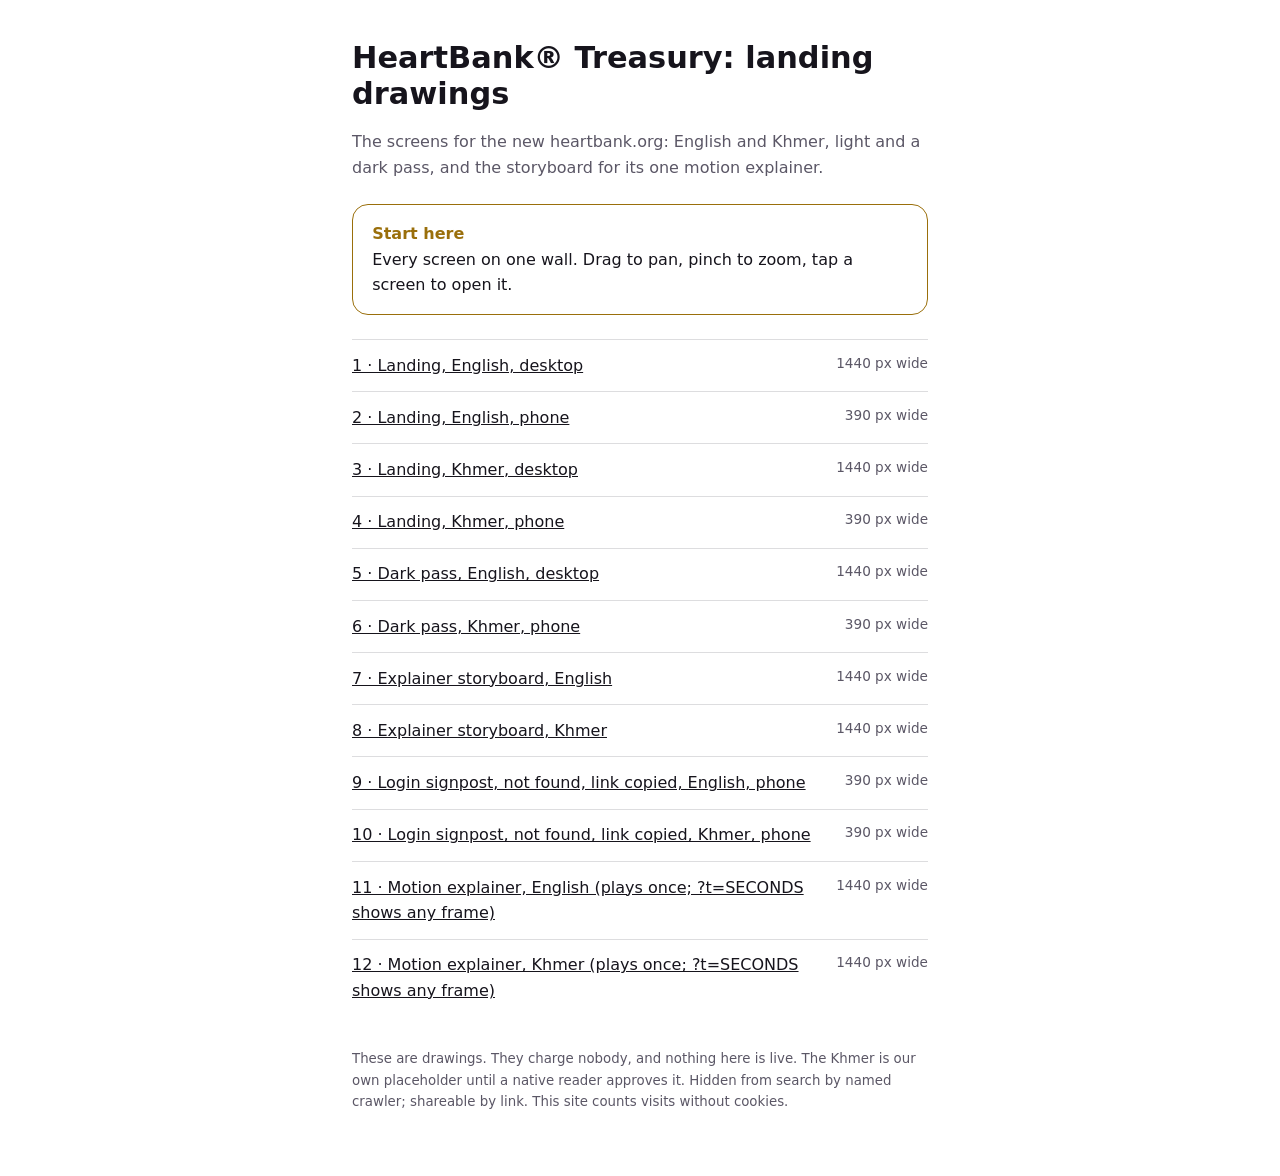
==== index.html @ 8b451096 "drawing: the explainer's control above the inner card, right; the legend below the card" ====
<!doctype html>
<html lang="en">
<head>
<meta charset="utf-8">
<meta name="viewport" content="width=device-width,initial-scale=1">
<meta name="color-scheme" content="light dark">
<meta name="googlebot" content="noindex,nofollow">
<meta name="bingbot" content="noindex,nofollow">
<meta name="slurp" content="noindex,nofollow">
<meta name="yandex" content="noindex,nofollow">
<script src="./analytics.js?v=28036868"></script>
<title>HeartBank&#174; Treasury: landing drawings</title>
<meta property="og:type" content="website">
<meta property="og:url" content="https://demo.heartbank.org/">
<meta property="og:site_name" content="HeartBank Treasury">
<meta property="og:title" content="HeartBank&#174; Treasury: landing drawings">
<meta property="og:description" content="The new heartbank.org, drawn in English and Khmer, light and dark. These are drawings. They charge nobody.">
<meta property="og:image" content="https://demo.heartbank.org/og.png">
<meta property="og:image:width" content="1200">
<meta property="og:image:height" content="630">
<meta property="og:image:alt" content="HeartBank Treasury on a dark ground with the B-Emblem standing in for the B.">
<meta name="twitter:card" content="summary_large_image">
<meta name="theme-color" content="#9a6f0b">
<style>[hidden]{display:none!important}
:root{--bg:#fff;--fg:#16141c;--dim:#5b5766;--line:rgba(20,16,30,.14);--acc:#9a6f0b}
@media (prefers-color-scheme:dark){:root{--bg:#0a0a0f;--fg:#f4f2f8;--dim:#b4b0c0;--line:rgba(255,255,255,.16);--acc:#f0b429}}
body{margin:0;padding:2.5rem 16px 4rem;background:var(--bg);color:var(--fg);font:1rem/1.6 system-ui,sans-serif}
main{max-width:36rem;margin:0 auto}
h1{font-size:1.9rem;line-height:1.2;margin:0 0 .5rem}
p{color:var(--dim)}
.start{display:block;border:1px solid var(--acc);border-radius:1rem;padding:1rem 1.2rem;margin:1.5rem 0;color:var(--fg);text-decoration:none}
.start b{color:var(--acc)}
ul{list-style:none;margin:0;padding:0}
li{display:flex;justify-content:space-between;gap:1rem;padding:.8rem 0;border-top:1px solid var(--line)}
li a{color:var(--fg)} .m{color:var(--dim);font-size:.85rem;white-space:nowrap}
small{display:block;margin-top:2rem;color:var(--dim)}</style>
</head>
<body>
<main>
<h1>HeartBank&#174; Treasury: landing drawings</h1>
<p>The screens for the new heartbank.org: English and Khmer, light and a dark pass, and the storyboard for its one motion explainer.</p>
<a class="start" href="wall.html"><b>Start here</b><br>Every screen on one wall. Drag to pan, pinch to zoom, tap a screen to open it.</a>
<ul><li><a href="LandingEnDesktop.html?v=fdff0d6a&w=1440">1 · Landing, English, desktop</a><span class="m">1440 px wide</span></li><li><a href="LandingEnPhone.html?v=e9f54cac&w=390">2 · Landing, English, phone</a><span class="m">390 px wide</span></li><li><a href="LandingKmDesktop.html?v=ba2872c7&w=1440">3 · Landing, Khmer, desktop</a><span class="m">1440 px wide</span></li><li><a href="LandingKmPhone.html?v=6f8a9be7&w=390">4 · Landing, Khmer, phone</a><span class="m">390 px wide</span></li><li><a href="LandingEnDark.html?v=987e2894&w=1440">5 · Dark pass, English, desktop</a><span class="m">1440 px wide</span></li><li><a href="LandingKmDarkPhone.html?v=d4d293b2&w=390">6 · Dark pass, Khmer, phone</a><span class="m">390 px wide</span></li><li><a href="ExplainerStoryboard.html?v=6fbe2668&w=1440">7 · Explainer storyboard, English</a><span class="m">1440 px wide</span></li><li><a href="ExplainerStoryboardKm.html?v=bace2b25&w=1440">8 · Explainer storyboard, Khmer</a><span class="m">1440 px wide</span></li><li><a href="StatesEn.html?v=7df8c661&w=390">9 · Login signpost, not found, link copied, English, phone</a><span class="m">390 px wide</span></li><li><a href="StatesKm.html?v=a1e91acc&w=390">10 · Login signpost, not found, link copied, Khmer, phone</a><span class="m">390 px wide</span></li><li><a href="Explainer.html?v=754b8f13&w=1440">11 · Motion explainer, English (plays once; ?t=SECONDS shows any frame)</a><span class="m">1440 px wide</span></li><li><a href="ExplainerKm.html?v=e813ca06&w=1440">12 · Motion explainer, Khmer (plays once; ?t=SECONDS shows any frame)</a><span class="m">1440 px wide</span></li></ul>
<small>These are drawings. They charge nobody, and nothing here is live. The Khmer is our own placeholder until a native reader approves it. Hidden from search by named crawler; shareable by link. This site counts visits without cookies.</small>
</main>
</body>
</html>
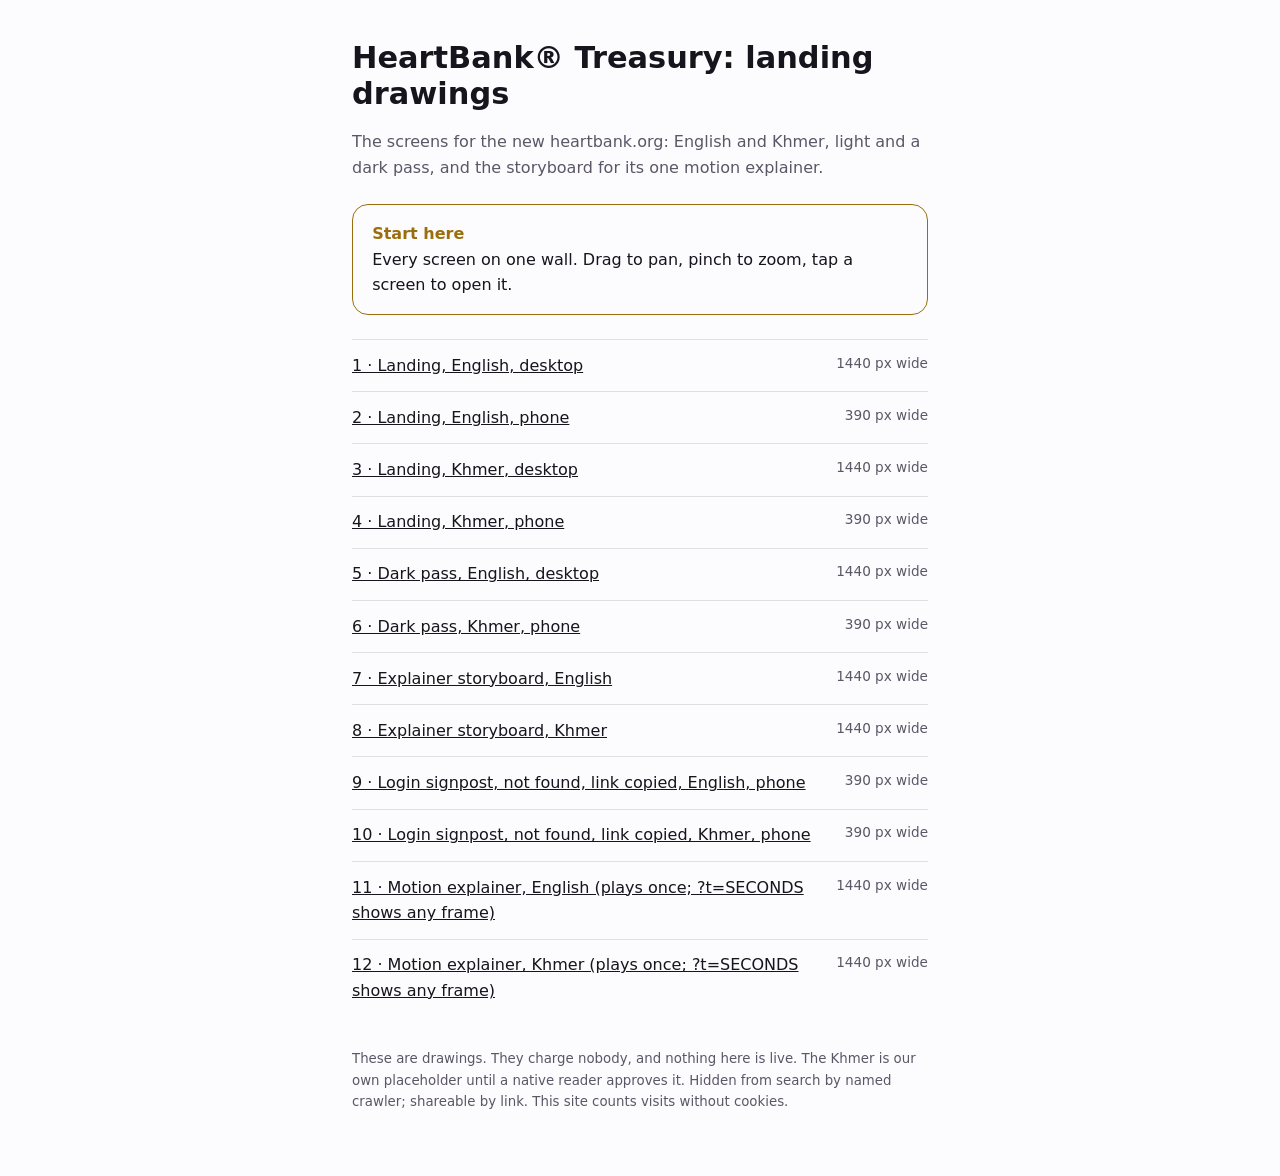
==== commit 71499753: "drawing: build-index reads the brand layer through brand.py" ====
--- a/index.html
+++ b/index.html
@@ -22,8 +22,8 @@
 <meta name="twitter:card" content="summary_large_image">
 <meta name="theme-color" content="#9a6f0b">
 <style>[hidden]{display:none!important}
-:root{--bg:#fff;--fg:#16141c;--dim:#5b5766;--line:rgba(20,16,30,.14);--acc:#9a6f0b}
-@media (prefers-color-scheme:dark){:root{--bg:#0a0a0f;--fg:#f4f2f8;--dim:#b4b0c0;--line:rgba(255,255,255,.16);--acc:#f0b429}}
+:root{--bg:#fcfbfe;--fg:#16141c;--dim:#5b5766;--line:rgba(20,16,30,0.12);--acc:#9a6f0b}
+@media (prefers-color-scheme:dark){:root{--bg:#0a0a0f;--fg:#f5f5f7;--dim:#9b9ba5;--line:rgba(255,255,255,0.08);--acc:#f0b429}}
 body{margin:0;padding:2.5rem 16px 4rem;background:var(--bg);color:var(--fg);font:1rem/1.6 system-ui,sans-serif}
 main{max-width:36rem;margin:0 auto}
 h1{font-size:1.9rem;line-height:1.2;margin:0 0 .5rem}
@@ -40,7 +40,7 @@
 <h1>HeartBank&#174; Treasury: landing drawings</h1>
 <p>The screens for the new heartbank.org: English and Khmer, light and a dark pass, and the storyboard for its one motion explainer.</p>
 <a class="start" href="wall.html"><b>Start here</b><br>Every screen on one wall. Drag to pan, pinch to zoom, tap a screen to open it.</a>
-<ul><li><a href="LandingEnDesktop.html?v=fdff0d6a&w=1440">1 · Landing, English, desktop</a><span class="m">1440 px wide</span></li><li><a href="LandingEnPhone.html?v=e9f54cac&w=390">2 · Landing, English, phone</a><span class="m">390 px wide</span></li><li><a href="LandingKmDesktop.html?v=ba2872c7&w=1440">3 · Landing, Khmer, desktop</a><span class="m">1440 px wide</span></li><li><a href="LandingKmPhone.html?v=6f8a9be7&w=390">4 · Landing, Khmer, phone</a><span class="m">390 px wide</span></li><li><a href="LandingEnDark.html?v=987e2894&w=1440">5 · Dark pass, English, desktop</a><span class="m">1440 px wide</span></li><li><a href="LandingKmDarkPhone.html?v=d4d293b2&w=390">6 · Dark pass, Khmer, phone</a><span class="m">390 px wide</span></li><li><a href="ExplainerStoryboard.html?v=6fbe2668&w=1440">7 · Explainer storyboard, English</a><span class="m">1440 px wide</span></li><li><a href="ExplainerStoryboardKm.html?v=bace2b25&w=1440">8 · Explainer storyboard, Khmer</a><span class="m">1440 px wide</span></li><li><a href="StatesEn.html?v=7df8c661&w=390">9 · Login signpost, not found, link copied, English, phone</a><span class="m">390 px wide</span></li><li><a href="StatesKm.html?v=a1e91acc&w=390">10 · Login signpost, not found, link copied, Khmer, phone</a><span class="m">390 px wide</span></li><li><a href="Explainer.html?v=754b8f13&w=1440">11 · Motion explainer, English (plays once; ?t=SECONDS shows any frame)</a><span class="m">1440 px wide</span></li><li><a href="ExplainerKm.html?v=e813ca06&w=1440">12 · Motion explainer, Khmer (plays once; ?t=SECONDS shows any frame)</a><span class="m">1440 px wide</span></li></ul>
+<ul><li><a href="LandingEnDesktop.html?v=112bebf9&w=1440">1 · Landing, English, desktop</a><span class="m">1440 px wide</span></li><li><a href="LandingEnPhone.html?v=33cb5f43&w=390">2 · Landing, English, phone</a><span class="m">390 px wide</span></li><li><a href="LandingKmDesktop.html?v=fc4c60b2&w=1440">3 · Landing, Khmer, desktop</a><span class="m">1440 px wide</span></li><li><a href="LandingKmPhone.html?v=13943334&w=390">4 · Landing, Khmer, phone</a><span class="m">390 px wide</span></li><li><a href="LandingEnDark.html?v=5b7d7f5d&w=1440">5 · Dark pass, English, desktop</a><span class="m">1440 px wide</span></li><li><a href="LandingKmDarkPhone.html?v=1a26152d&w=390">6 · Dark pass, Khmer, phone</a><span class="m">390 px wide</span></li><li><a href="ExplainerStoryboard.html?v=fec12923&w=1440">7 · Explainer storyboard, English</a><span class="m">1440 px wide</span></li><li><a href="ExplainerStoryboardKm.html?v=099092d9&w=1440">8 · Explainer storyboard, Khmer</a><span class="m">1440 px wide</span></li><li><a href="StatesEn.html?v=c3200e54&w=390">9 · Login signpost, not found, link copied, English, phone</a><span class="m">390 px wide</span></li><li><a href="StatesKm.html?v=06a9e818&w=390">10 · Login signpost, not found, link copied, Khmer, phone</a><span class="m">390 px wide</span></li><li><a href="Explainer.html?v=57ea0c29&w=1440">11 · Motion explainer, English (plays once; ?t=SECONDS shows any frame)</a><span class="m">1440 px wide</span></li><li><a href="ExplainerKm.html?v=27340af4&w=1440">12 · Motion explainer, Khmer (plays once; ?t=SECONDS shows any frame)</a><span class="m">1440 px wide</span></li></ul>
 <small>These are drawings. They charge nobody, and nothing here is live. The Khmer is our own placeholder until a native reader approves it. Hidden from search by named crawler; shareable by link. This site counts visits without cookies.</small>
 </main>
 </body>
